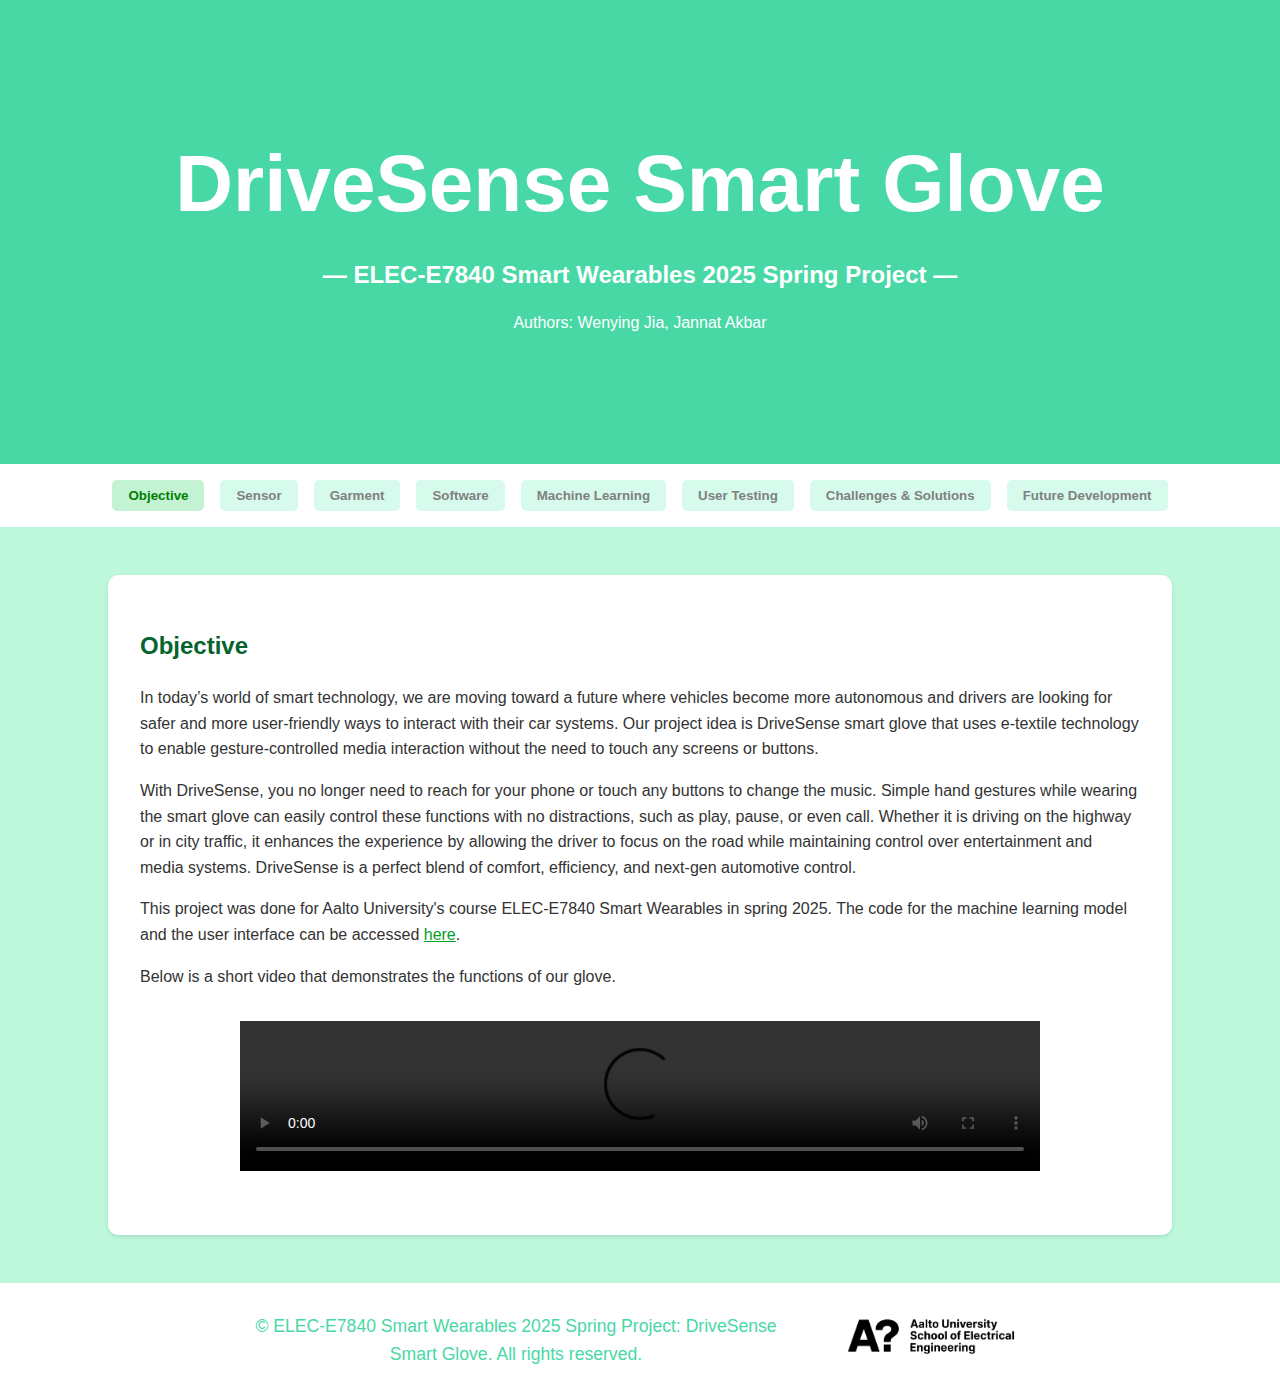
==== index.html @ 0c891eb5 "Add files via upload" ====
<!DOCTYPE html>
<html lang="en">
<head>
  <meta charset="UTF-8" />
  <meta name="viewport" content="width=device-width, initial-scale=1.0" />
  <title>DriveSense Smart Glove</title>
  <link rel="stylesheet" href="styles.css">
</head>
<body>
  <header>
    <h1>DriveSense Smart Glove</h1>
    <h3>— ELEC-E7840 Smart Wearables 2025 Spring Project —</h3>
    <p>Authors: Wenying Jia, Jannat Akbar</p>
  </header>

  <nav>
    <button onclick="loadPage('objective.html', this)">Objective</button>
    <button onclick="loadPage('sensor.html', this)">Sensor</button>
    <button onclick="loadPage('garment.html', this)">Garment</button>
    <button onclick="loadPage('software.html', this)">Software</button>
    <button onclick="loadPage('ml.html', this)">Machine Learning</button>
    <button onclick="loadPage('testing.html', this)">User Testing</button>
    <button onclick="loadPage('challenges.html', this)">Challenges & Solutions</button>
    <button onclick="loadPage('future.html', this)">Future Development</button>
  </nav>

  <main id="content">
    <p>Select a section to view its content.</p>
  </main>

  <script>
    function loadPage(page, button = null) {
      fetch(page)
        .then(response => response.text())
        .then(data => {
          document.getElementById('content').innerHTML = data;
  
          // Remove 'active' class from all buttons
          document.querySelectorAll('nav button').forEach(btn => {
            btn.classList.remove('active');
          });
  
          // Add 'active' class to clicked button
          if (button) {
            button.classList.add('active');
          }
        });
    }
  
    // Default page
    window.onload = function () {
      const defaultBtn = document.querySelector('nav button');
      loadPage('objective.html', defaultBtn);
      defaultBtn.classList.add('active');
    };
  </script>  
</body>
<div>
  <footer>
    <div class="footer-container">
      <div class="column-left">
        <p>&copy; ELEC-E7840 Smart Wearables 2025 Spring Project: DriveSense Smart Glove. All rights reserved.</p>
      </div>
      <div class="column-right">
        <figure class="logo">
          <img src="/figures/aalto.png" alt="" />
        </figure>    
      </div>
    </div>
  </footer>
</div>
</html>
---- styles.css ----
body {
  font-family: 'Inter', sans-serif;
  margin: 0;
  padding: 0;
  line-height: 1.6;
  background-color: #bef8dc;
  color: #333;
}

header {
  background-color: #48d8a6;
  color: white;
  padding: 7rem 0;
  text-align: center;
}

h1 {
  color: white;
  font-size: 5rem;
  margin-top: 0.5rem;
  margin-bottom: 0.5rem;
}

h3 {
  color: white;
  font-size: 1.5rem;
  margin-top: 0.5rem;
  margin-bottom: 0.5rem;
}

nav {
  display: flex;
  justify-content: center;
  flex-wrap: wrap;
  gap: 1rem;
  background: #ffffff;
  padding: 1rem;
  margin-bottom: 3rem;
}

nav button {
  background: #d6fbed;
  color: gray;
  border: none;
  padding: 0.5rem 1rem;
  border-radius: 5px;
  font-weight: 600;
  cursor: pointer;
  transition: background 0.3s;
}

nav button:hover {
  background: #c3f3d3;
}

nav button.active {
  background-color: #c3f3d3;
  color: green;
}

a {
  color: rgb(0, 161, 37);
  /* text-decoration: none; */
}

main {
  padding: 2rem;
  background: white;
  margin: 1rem auto;
  max-width: 1000px;
  border-radius: 10px;
  box-shadow: 0 2px 5px rgba(0,0,0,0.1);
}

h2 {
  color: #05632d;
}

h5 {
  color: black;
  font-size: 1.1rem;
}

.container {
  display: grid;
  grid-template-columns: 1fr 2fr;
  border: 1px dashed white;
  width: 600px;
  height: 350px;
  column-gap: 20px;
}

.column--right {
  display: grid;
  grid-template-rows: 30px 260px;
  grid-gap: 10px;
  margin: 10px;
  height: auto;
  border: 1px dashed white;
}

.column--left {
  display: grid;
  grid-template-rows: 30px 260px;
  grid-gap: 10px;
  margin: 10px;
  height: auto;
  border: 1px dashed white;
}

.box {
  border: 1px dashed white;
  margin-top: 2rem;
  height: 100%;
 }

.column--left video {
  width: 100%;
  height: auto;
  display: block;
  border-radius: 8px;
}

.figure img {
  display: block;
  margin-left: auto;
  margin-right: auto;
  margin-top: 1.2rem;
  margin-top: 1.2rem;
  width: 800px;
  height: auto;
}

.figure figcaption {
  text-align: center;
}

.small_figure img {
  display: block;
  margin-left: auto;
  margin-right: auto;
  margin-top: 1.2rem;
  margin-top: 1.2rem;
  width: 450px;
  height: auto;
}

.small_figure figcaption {
  text-align: center;
}

.table {
  width: 80%;
  display: block;
  margin-left: auto;
  margin-right: auto;
  margin-top: 1.2rem;
  margin-bottom: 1.2rem;
  border-collapse: collapse;
  text-align: center;
  font-family: 'Times New Roman', serif;
  font-size: 1rem;
  color: rgb(0, 161, 37);
}

.table th,
.table td {
  border: 1px solid rgb(0, 161, 37);
  padding: 0.5rem 0.75rem;
}

.table thead tr {
  border-bottom: 2px solid rgb(0, 161, 37);
}

.table tbody tr {
  border-top: 2px solid rgb(0, 161, 37);
}

.footer-container {
  display: flex;
  justify-content: space-between;
  align-items: center;
  padding: 0.1rem 3rem;
}

.column-left p {
  margin: 0;
  padding-left: 12rem;
  color: #48d8a6;
  font-size: 1.1rem;
}

.column-right {
  padding-right: 10rem;
}

.column-right .logo img {
  width: 200px;
  height: auto;
}

footer {
  margin-top: 3rem;
  background-color: white;
  color: #48d8a6;
  padding: 0.1rem 0;
  text-align: center;
}
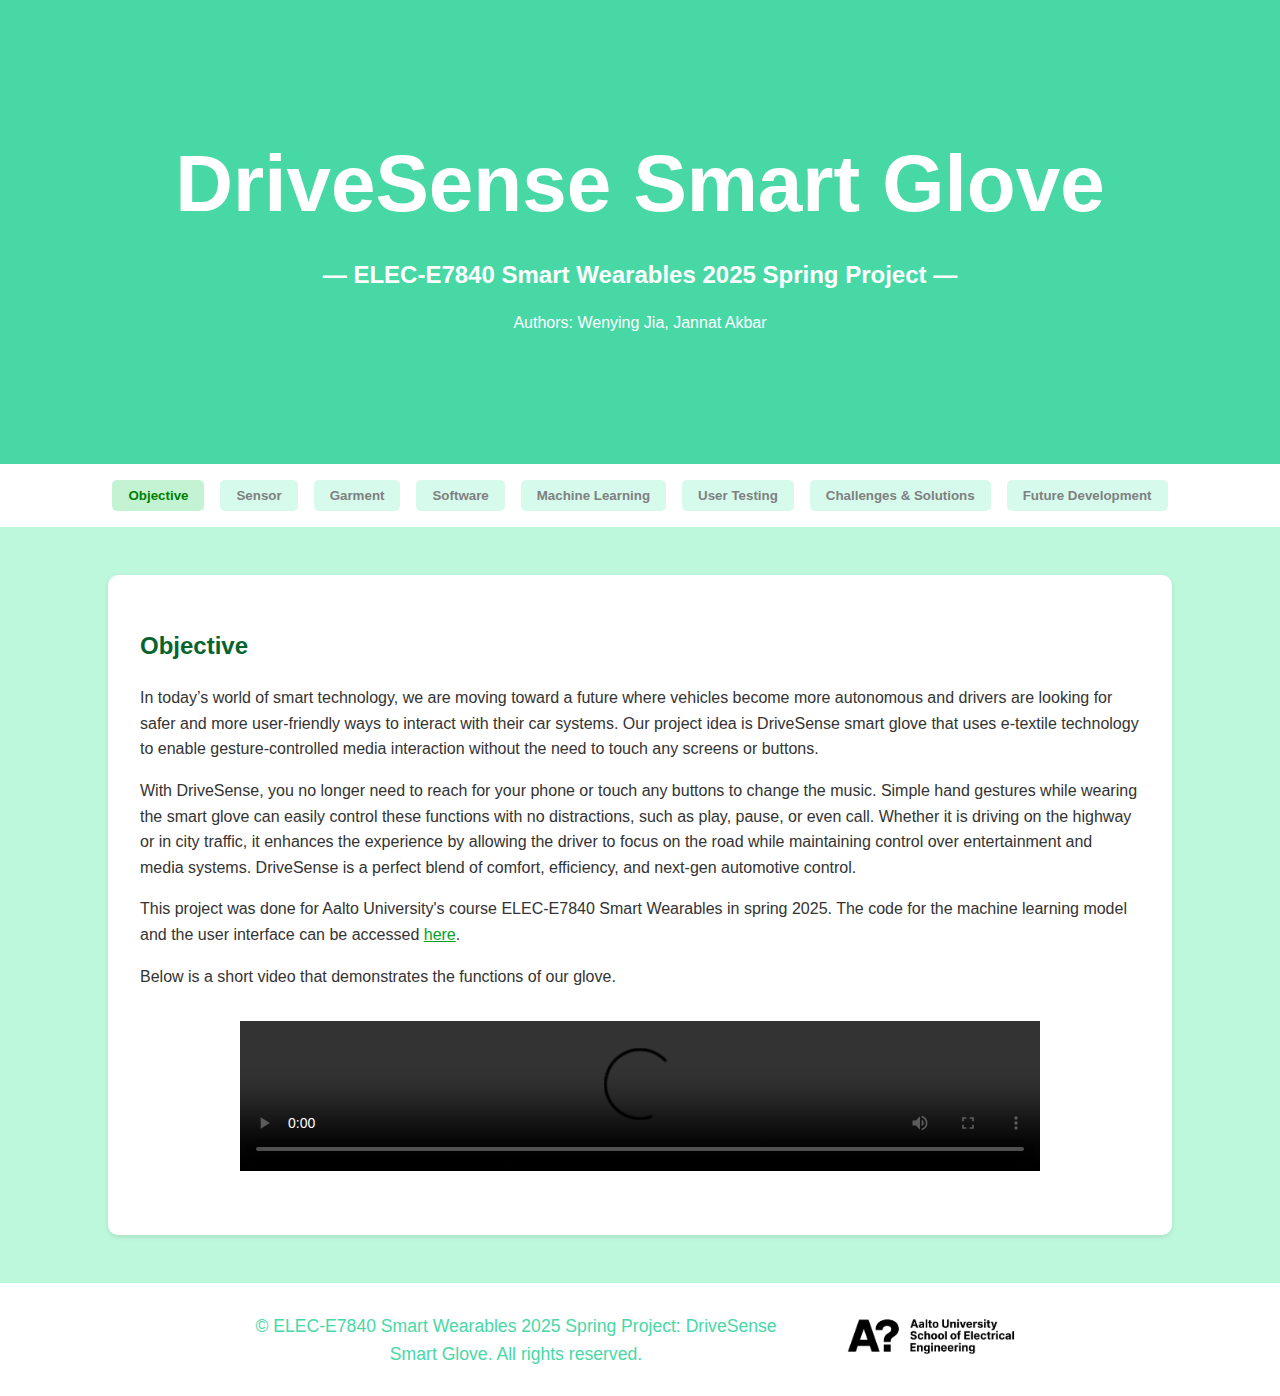
==== commit d1322bd0: "Update index.html" ====
--- a/index.html
+++ b/index.html
@@ -63,7 +63,7 @@
       </div>
       <div class="column-right">
         <figure class="logo">
-          <img src="/figures/aalto.png" alt="" />
+          <img src="aalto.png" alt="" />
         </figure>    
       </div>
     </div>
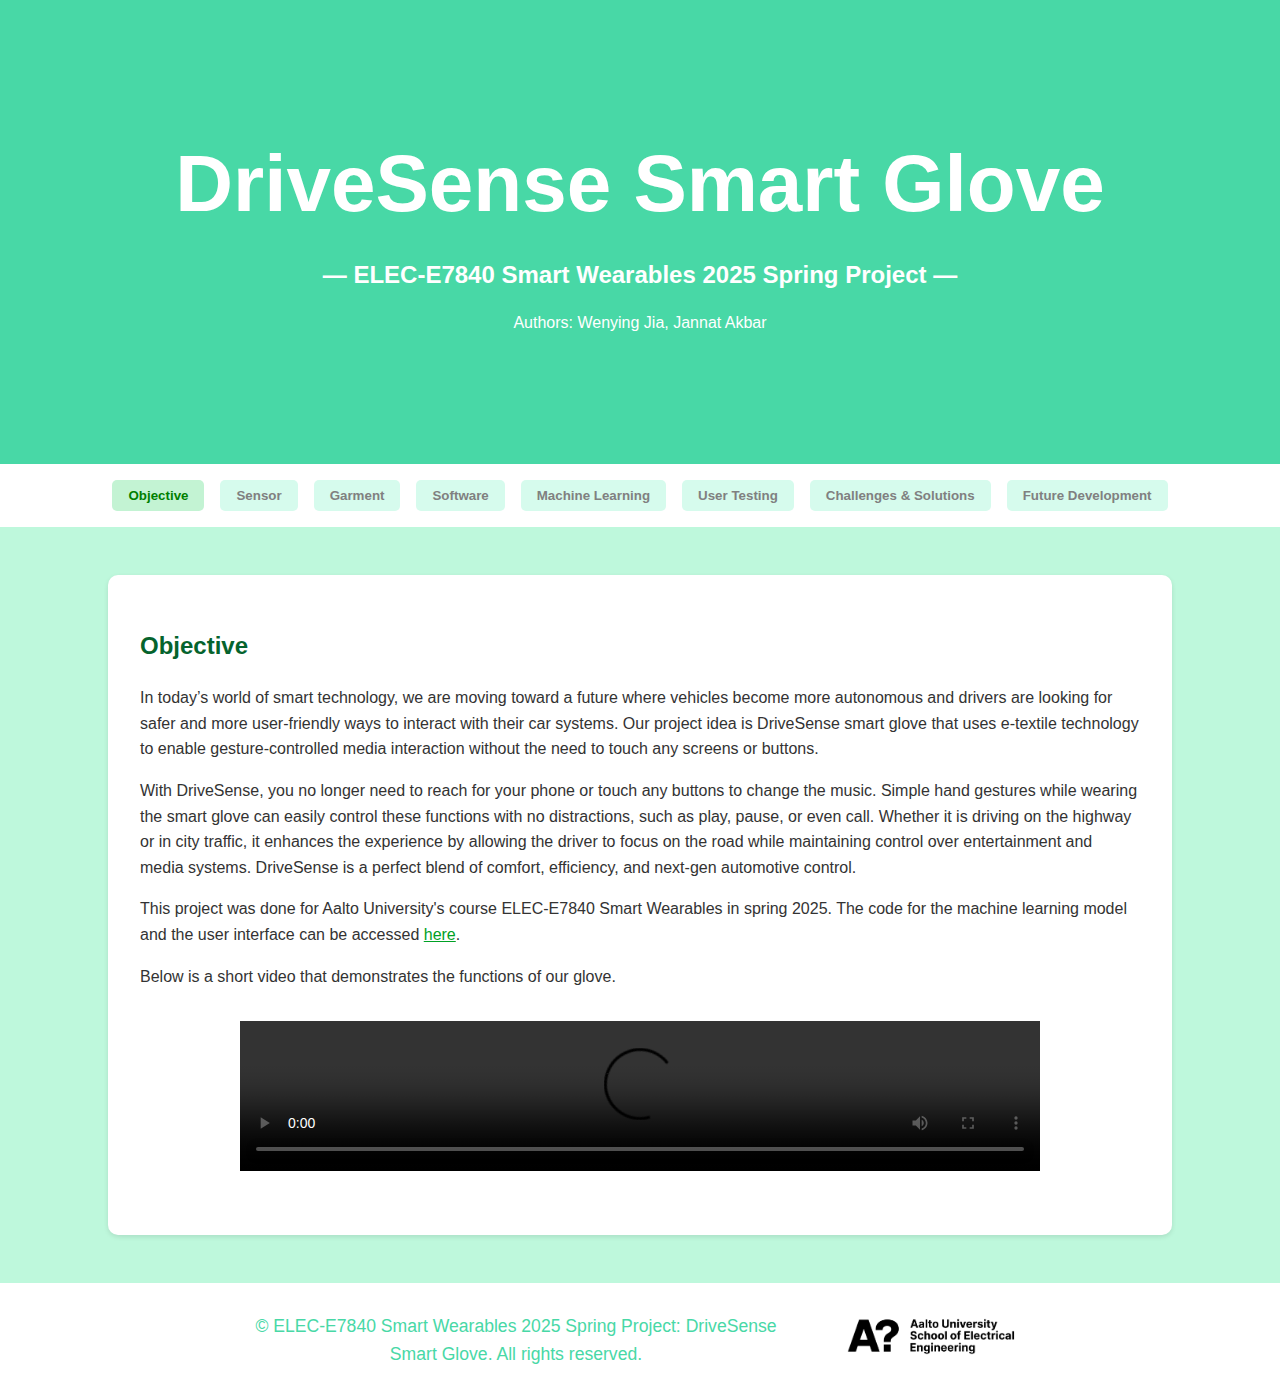
==== commit 177b8599: "Update index.html" ====
--- a/index.html
+++ b/index.html
@@ -63,7 +63,7 @@
       </div>
       <div class="column-right">
         <figure class="logo">
-          <img src="aalto.png" alt="" />
+          <img src="figures/aalto.png" alt="" />
         </figure>    
       </div>
     </div>
